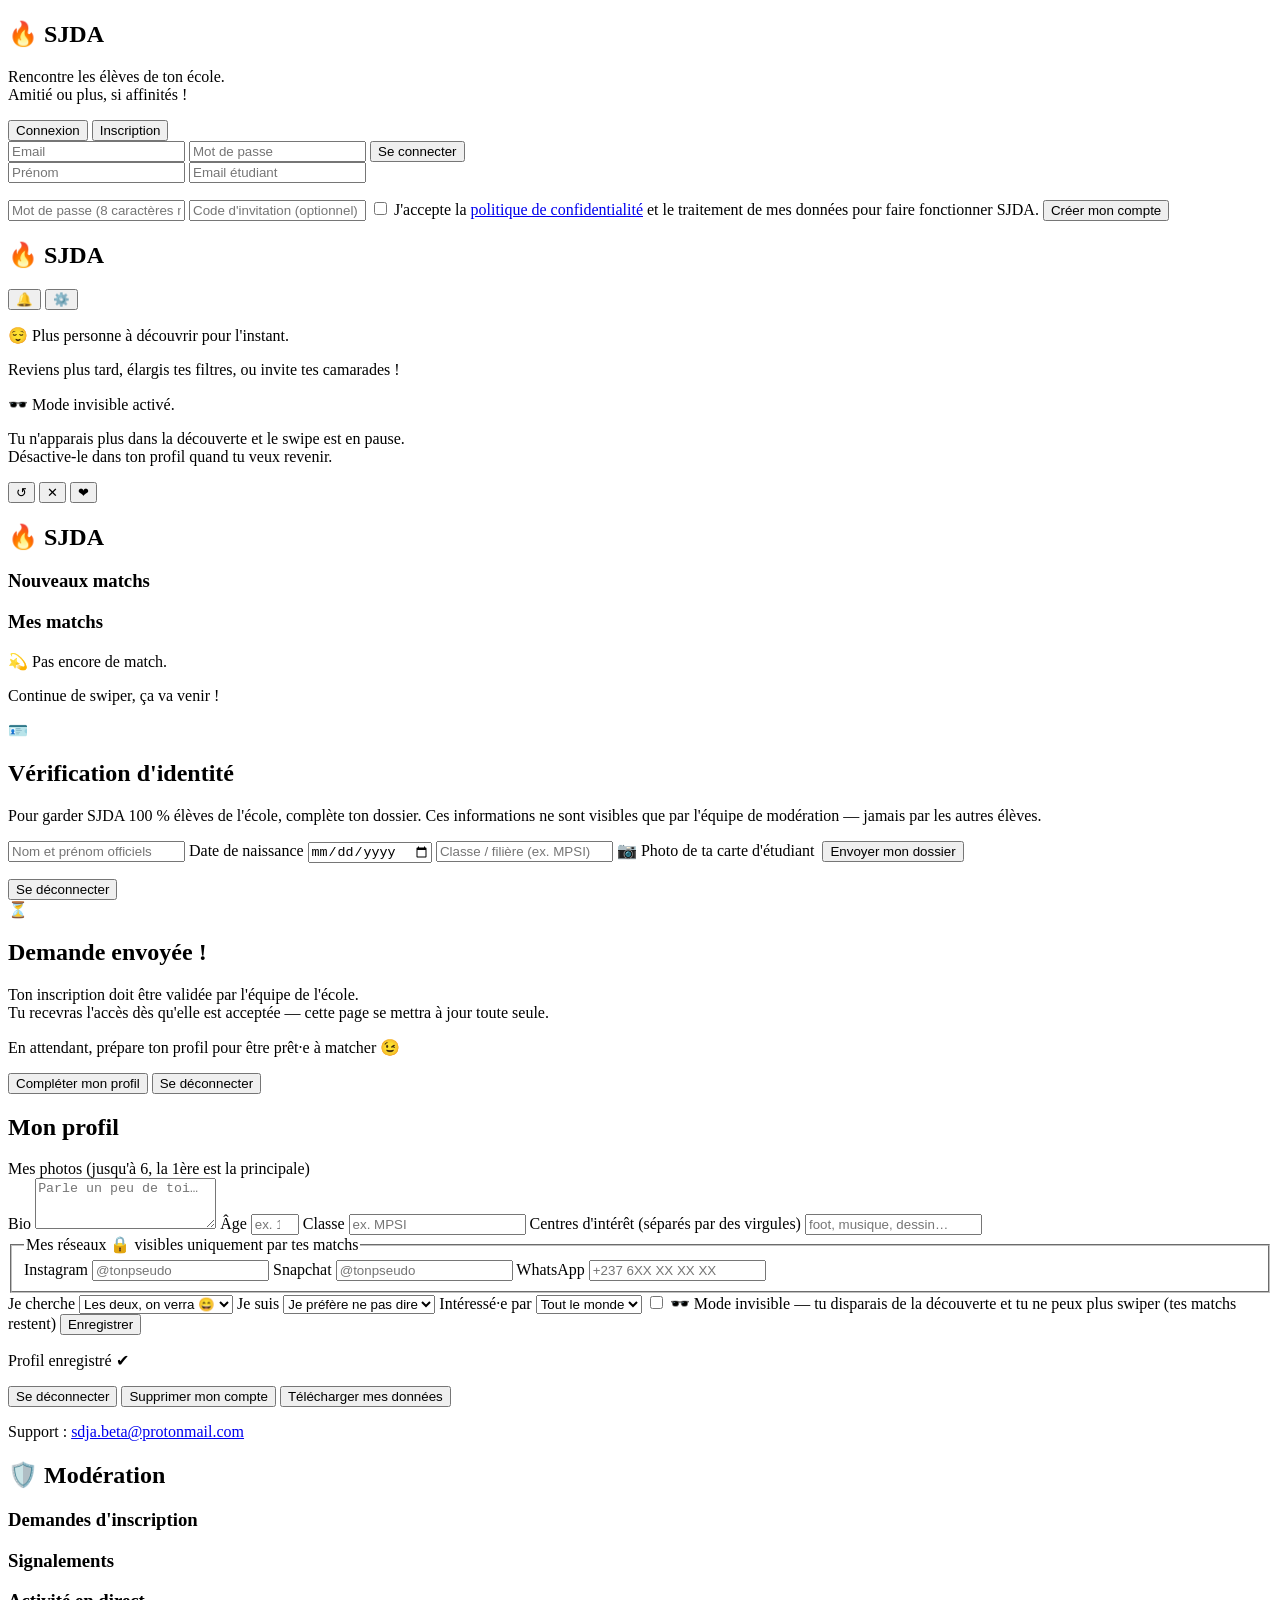
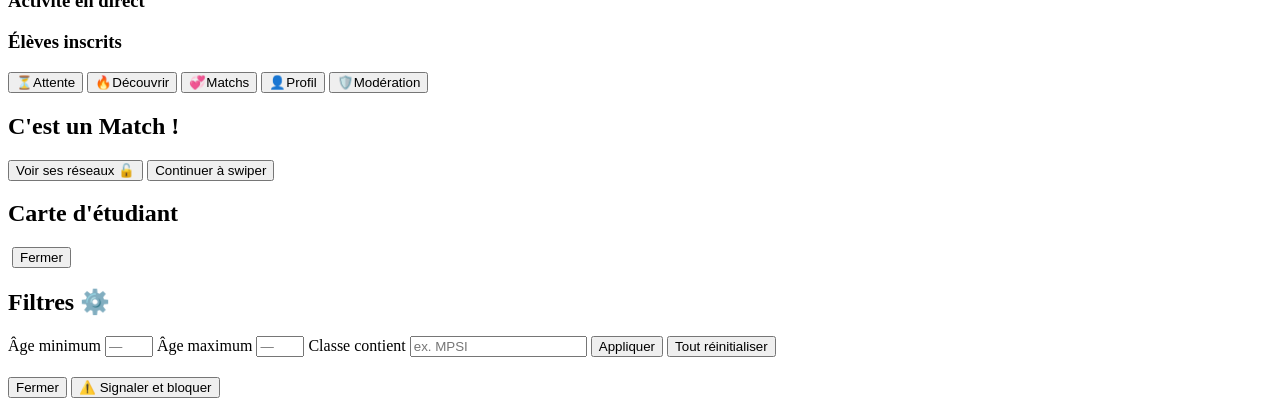
==== frontend/index.html @ 1da36e99 "feat: add GDPR privacy controls and support contact Co-authored-by: Copilot App <223556219+Copilot@u" ====
<!DOCTYPE html>
<html lang="fr">
<head>
  <meta charset="UTF-8">
  <meta name="viewport" content="width=device-width, initial-scale=1, viewport-fit=cover">
  <meta name="theme-color" content="#107EC2">
  <title>SJDA — Rencontres à l'école</title>
  <link rel="manifest" href="/manifest.json">
  <link rel="icon" href="/static/icons/icon-192.png">
  <link rel="apple-touch-icon" href="/static/icons/icon-192.png">
  <link rel="stylesheet" href="/static/style.css">
</head>
<body>
  <div id="app">
    <!-- ================= AUTH ================= -->
    <section id="view-auth" class="view">
      <div class="auth-card">
        <h1 class="logo">🔥 SJDA</h1>
        <p class="tagline">Rencontre les élèves de ton école.<br>Amitié ou plus, si affinités&nbsp;!</p>

        <div class="tabs">
          <button id="tab-login" class="tab active">Connexion</button>
          <button id="tab-register" class="tab">Inscription</button>
        </div>

        <form id="form-login" class="auth-form">
          <input type="email" id="login-email" placeholder="Email" required autocomplete="email">
          <input type="password" id="login-password" placeholder="Mot de passe" required autocomplete="current-password">
          <button type="submit" class="btn-primary">Se connecter</button>
        </form>

        <form id="form-register" class="auth-form hidden">
          <input type="text" id="reg-name" placeholder="Prénom" required minlength="2" autocomplete="given-name">
          <input type="email" id="reg-email" placeholder="Email étudiant" required autocomplete="email">
          <p id="reg-hint" class="muted reg-hint"></p>
          <input type="password" id="reg-password" placeholder="Mot de passe (8 caractères min.)" required minlength="8" autocomplete="new-password">
          <input type="text" id="reg-invite" placeholder="Code d'invitation (optionnel)">
          <label class="consent-line">
            <input type="checkbox" id="reg-consent" required>
            <span>J'accepte la <a href="/privacy" target="_blank" rel="noopener">politique de confidentialité</a>
            et le traitement de mes données pour faire fonctionner SJDA.</span>
          </label>
          <button type="submit" class="btn-primary">Créer mon compte</button>
        </form>

        <p id="auth-error" class="error hidden"></p>
      </div>
    </section>

    <!-- ================= SWIPE ================= -->
    <section id="view-discover" class="view hidden">
      <header class="topbar brand-bar">
        <h1 class="brand">🔥 SJDA</h1>
        <div class="topbar-actions">
          <button id="btn-push" class="icon-btn hidden" title="Activer les notifications">🔔</button>
          <button id="btn-filters" class="icon-btn" title="Filtres">⚙️</button>
        </div>
      </header>
      <div id="likes-banner" class="likes-banner hidden"></div>
      <div id="deck" class="deck"></div>
      <div id="deck-empty" class="empty hidden">
        <p>😌 Plus personne à découvrir pour l'instant.</p>
        <p class="muted">Reviens plus tard, élargis tes filtres, ou invite tes camarades&nbsp;!</p>
      </div>
      <div id="deck-invisible" class="empty hidden">
        <p>🕶️ Mode invisible activé.</p>
        <p class="muted">Tu n'apparais plus dans la découverte et le swipe est en pause.<br>
        Désactive-le dans ton profil quand tu veux revenir.</p>
      </div>
      <div class="swipe-actions">
        <button id="btn-rewind" class="round-btn sm rewind" title="Annuler le dernier swipe">↺</button>
        <button id="btn-pass" class="round-btn pass" title="Passer">✕</button>
        <button id="btn-like" class="round-btn like" title="J'aime">❤</button>
      </div>
    </section>

    <!-- ================= MATCHS ================= -->
    <section id="view-matches" class="view hidden">
      <header class="topbar brand-bar"><h1 class="brand">🔥 SJDA</h1></header>
      <div id="new-matches-wrap" class="new-matches-wrap hidden">
        <h3 class="section-label">Nouveaux matchs</h3>
        <div id="new-matches" class="new-matches"></div>
      </div>
      <h3 class="section-label">Mes matchs</h3>
      <ul id="matches-list" class="matches-list"></ul>
      <div id="matches-empty" class="empty hidden">
        <p>💫 Pas encore de match.</p>
        <p class="muted">Continue de swiper, ça va venir&nbsp;!</p>
      </div>
    </section>

    <!-- ================= KYI (vérification d'identité) ================= -->
    <section id="view-kyi" class="view hidden">
      <div class="waiting-card kyi-card">
        <div class="waiting-emoji">🪪</div>
        <h2>Vérification d'identité</h2>
        <p class="muted">Pour garder SJDA 100&nbsp;% élèves de l'école, complète
        ton dossier. Ces informations ne sont visibles que par l'équipe de
        modération — jamais par les autres élèves.</p>
        <form id="form-kyi" class="auth-form">
          <input type="text" id="k-fullname" placeholder="Nom et prénom officiels" required minlength="3" maxlength="120">
          <label class="filter-label">Date de naissance
            <input type="date" id="k-birthdate" required>
          </label>
          <input type="text" id="k-classe" placeholder="Classe / filière (ex. MPSI)" required maxlength="40">
          <label class="card-picker" id="card-picker">
            <span id="card-picker-text">📷 Photo de ta carte d'étudiant</span>
            <img id="card-preview" class="hidden" alt="">
            <input type="file" id="k-card" accept="image/jpeg,image/png,image/webp" hidden>
          </label>
          <button type="submit" class="btn-primary">Envoyer mon dossier</button>
          <p id="kyi-error" class="error hidden"></p>
        </form>
        <button id="btn-kyi-logout" class="btn-ghost">Se déconnecter</button>
      </div>
    </section>

    <!-- ================= ATTENTE DE VALIDATION ================= -->
    <section id="view-waiting" class="view hidden">
      <div class="waiting-card">
        <div class="waiting-emoji">⏳</div>
        <h2>Demande envoyée !</h2>
        <p>Ton inscription doit être validée par l'équipe de l'école.<br>
        Tu recevras l'accès dès qu'elle est acceptée — cette page se
        mettra à jour toute seule.</p>
        <p class="muted">En attendant, prépare ton profil pour être prêt·e à matcher 😉</p>
        <button id="btn-waiting-profile" class="btn-primary">Compléter mon profil</button>
        <button id="btn-waiting-logout" class="btn-ghost">Se déconnecter</button>
      </div>
    </section>

    <!-- ================= PROFIL ================= -->
    <section id="view-profile" class="view hidden">
      <header class="topbar"><h2>Mon profil</h2></header>
      <form id="form-profile" class="profile-form">
        <div>
          <div class="label-line">Mes photos <span class="muted">(jusqu'à 6, la 1ère est la principale)</span></div>
          <div id="photos-grid" class="photos-grid"></div>
          <input type="file" id="photo-input" accept="image/jpeg,image/png,image/webp" hidden>
        </div>

        <label>Bio
          <textarea id="p-bio" maxlength="500" rows="3" placeholder="Parle un peu de toi…"></textarea>
        </label>
        <label>Âge
          <input type="number" id="p-age" min="15" max="30" placeholder="ex. 19">
        </label>
        <label>Classe
          <input type="text" id="p-classe" maxlength="40" placeholder="ex. MPSI">
        </label>
        <label>Centres d'intérêt <span class="muted">(séparés par des virgules)</span>
          <input type="text" id="p-interests" placeholder="foot, musique, dessin…">
        </label>

        <fieldset class="socials-box">
          <legend>Mes réseaux 🔒 <span class="muted">visibles uniquement par tes matchs</span></legend>
          <label>Instagram
            <input type="text" id="p-instagram" maxlength="60" placeholder="@tonpseudo">
          </label>
          <label>Snapchat
            <input type="text" id="p-snapchat" maxlength="60" placeholder="@tonpseudo">
          </label>
          <label>WhatsApp
            <input type="tel" id="p-whatsapp" maxlength="25" placeholder="+237 6XX XX XX XX">
          </label>
        </fieldset>
        <label>Je cherche
          <select id="p-intent">
            <option value="amis">Des amis 🤝</option>
            <option value="couple">Une relation 💘</option>
            <option value="les_deux" selected>Les deux, on verra 😄</option>
          </select>
        </label>
        <label>Je suis
          <select id="p-gender">
            <option value="">Je préfère ne pas dire</option>
            <option value="fille">Une fille</option>
            <option value="garcon">Un garçon</option>
            <option value="autre">Autre</option>
          </select>
        </label>
        <label>Intéressé·e par
          <select id="p-seeking">
            <option value="tous" selected>Tout le monde</option>
            <option value="filles">Les filles</option>
            <option value="garcons">Les garçons</option>
          </select>
        </label>
        <label class="toggle-line">
          <input type="checkbox" id="p-invisible">
          <span>🕶️ Mode invisible <span class="muted">— tu disparais de la découverte
          et tu ne peux plus swiper (tes matchs restent)</span></span>
        </label>
        <button type="submit" class="btn-primary">Enregistrer</button>
        <p id="profile-saved" class="success hidden">Profil enregistré ✔</p>
        <button type="button" id="btn-logout" class="btn-ghost">Se déconnecter</button>
        <button type="button" id="btn-delete-account" class="btn-ghost danger-text">Supprimer mon compte</button>
        <button type="button" id="btn-export-account" class="btn-ghost">Télécharger mes données</button>
        <p class="muted support-line">Support : <a href="mailto:sdja.beta@protonmail.com">sdja.beta@protonmail.com</a></p>
      </form>
    </section>

    <!-- ================= ADMIN ================= -->
    <section id="view-admin" class="view hidden">
      <header class="topbar"><h2>🛡️ Modération</h2></header>
      <div class="admin-body">
        <div id="admin-stats" class="stats-grid"></div>

        <h3 class="admin-h3">Demandes d'inscription</h3>
        <div id="admin-pending"></div>

        <h3 class="admin-h3">Signalements</h3>
        <div id="admin-reports"></div>

        <h3 class="admin-h3">Activité en direct</h3>
        <ul id="admin-feed" class="admin-feed"></ul>

        <h3 class="admin-h3">Élèves inscrits</h3>
        <div id="admin-users"></div>
      </div>
    </section>

    <!-- ================= NAV ================= -->
    <nav id="navbar" class="navbar hidden">
      <button data-view="waiting" class="nav-btn hidden" id="nav-waiting">⏳<span>Attente</span></button>
      <button data-view="discover" class="nav-btn active" id="nav-discover">🔥<span>Découvrir</span></button>
      <button data-view="matches" class="nav-btn" id="nav-matches">💞<span>Matchs</span></button>
      <button data-view="profile" class="nav-btn">👤<span>Profil</span></button>
      <button data-view="admin" class="nav-btn hidden" id="nav-admin">🛡️<span>Modération</span></button>
    </nav>

    <!-- ================= MATCH POPUP ================= -->
    <div id="match-popup" class="match-popup match-screen hidden">
      <div class="match-screen-inner">
        <h2 class="match-title">C'est un Match&nbsp;!</h2>
        <div id="match-avatars" class="match-avatars"></div>
        <p id="match-popup-text"></p>
        <button id="btn-match-socials" class="btn-light">Voir ses réseaux 🔓</button>
        <button id="btn-match-close" class="btn-ghost-light">Continuer à swiper</button>
      </div>
    </div>

    <!-- ================= CARTE D'ÉTUDIANT (vue modo) ================= -->
    <div id="card-popup" class="match-popup hidden">
      <div class="match-popup-inner">
        <h2 id="card-popup-title">Carte d'étudiant</h2>
        <img id="card-popup-img" class="card-full" alt="">
        <button id="btn-card-close" class="btn-ghost">Fermer</button>
      </div>
    </div>

    <!-- ================= FILTRES DE DÉCOUVERTE ================= -->
    <div id="filter-popup" class="match-popup hidden">
      <div class="match-popup-inner">
        <h2>Filtres ⚙️</h2>
        <label class="filter-label">Âge minimum
          <input type="number" id="f-age-min" min="15" max="30" placeholder="—">
        </label>
        <label class="filter-label">Âge maximum
          <input type="number" id="f-age-max" min="15" max="30" placeholder="—">
        </label>
        <label class="filter-label">Classe contient
          <input type="text" id="f-classe" maxlength="40" placeholder="ex. MPSI">
        </label>
        <button id="btn-filters-apply" class="btn-primary">Appliquer</button>
        <button id="btn-filters-reset" class="btn-ghost">Tout réinitialiser</button>
      </div>
    </div>

    <!-- ================= FICHE MATCH (réseaux débloqués) ================= -->
    <div id="detail-popup" class="match-popup hidden">
      <div class="match-popup-inner detail-inner">
        <div id="detail-avatar-wrap"></div>
        <h2 id="detail-name"></h2>
        <p id="detail-sub" class="muted"></p>
        <p id="detail-bio"></p>
        <div id="detail-socials" class="socials-list"></div>
        <button id="btn-detail-close" class="btn-ghost">Fermer</button>
        <button id="btn-detail-report" class="btn-ghost danger-text">⚠️ Signaler et bloquer</button>
      </div>
    </div>
  </div>

  <script src="/static/app.js"></script>
</body>
</html>
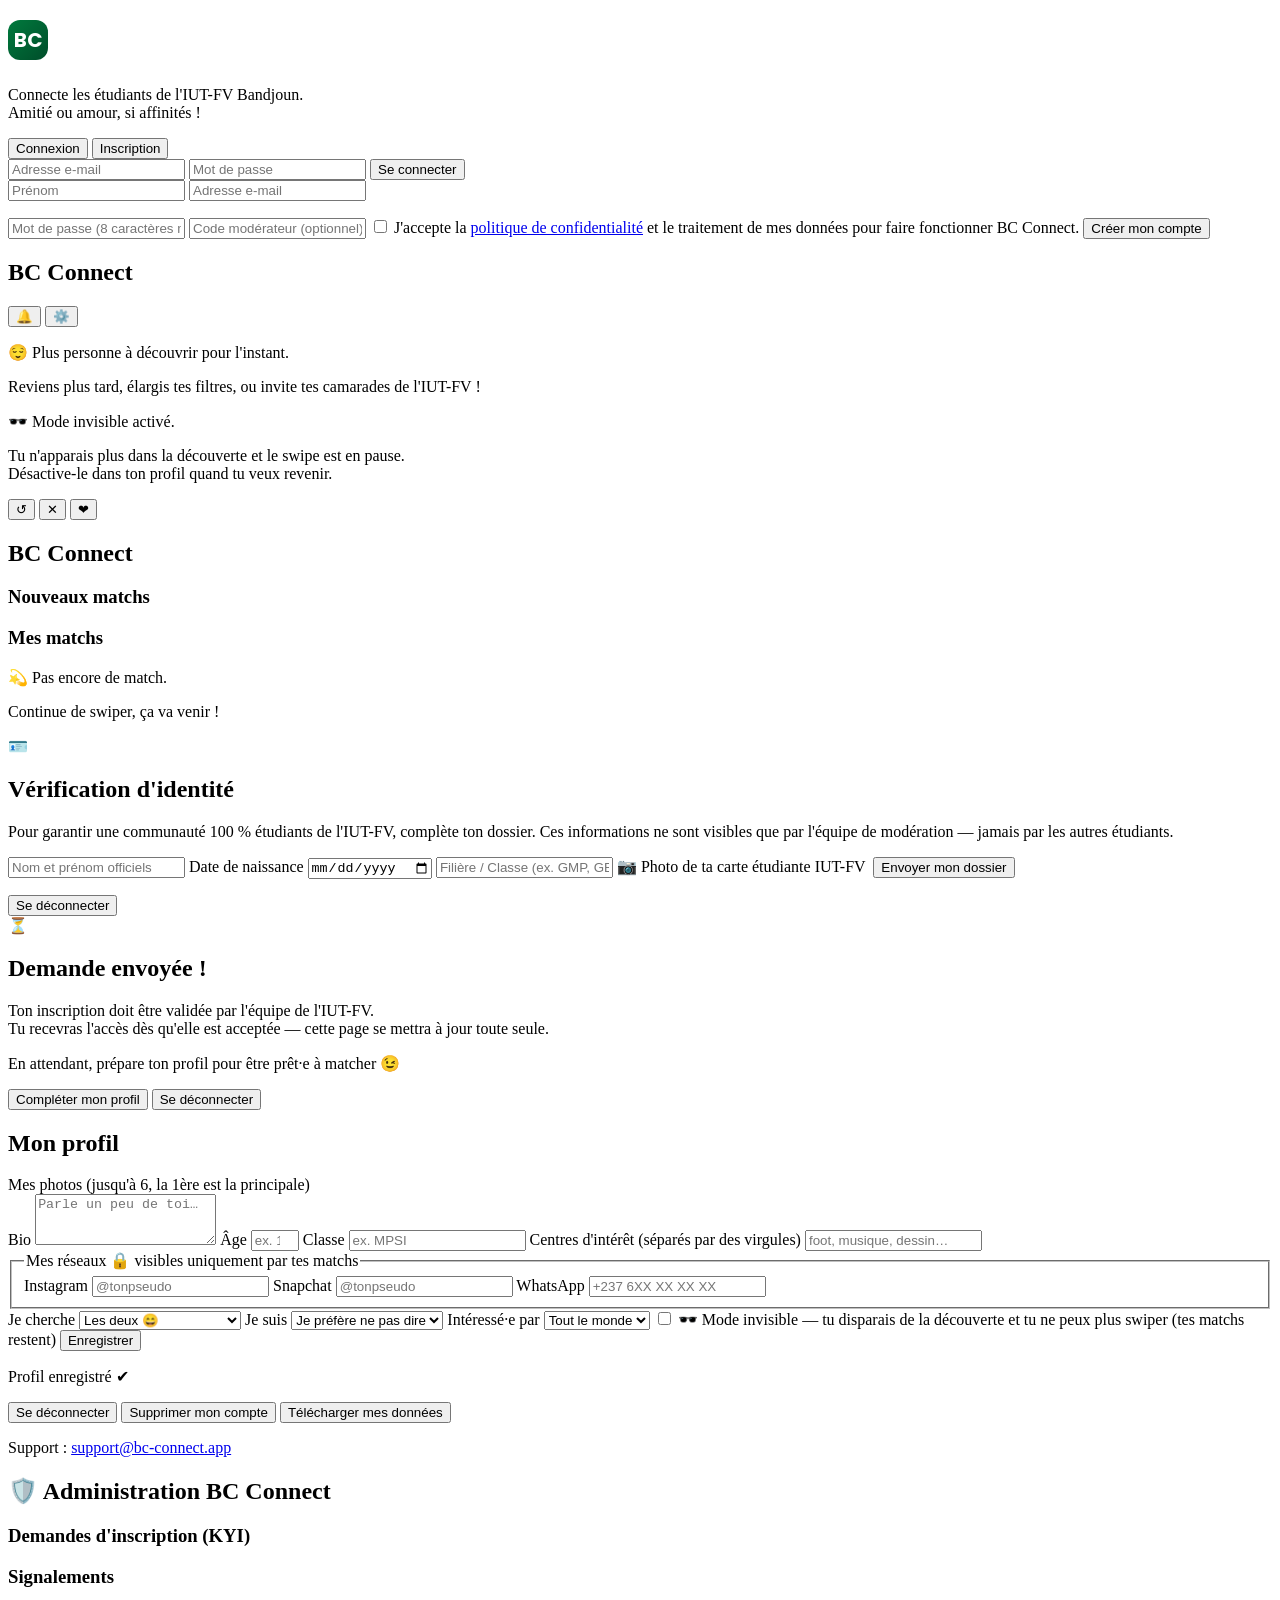
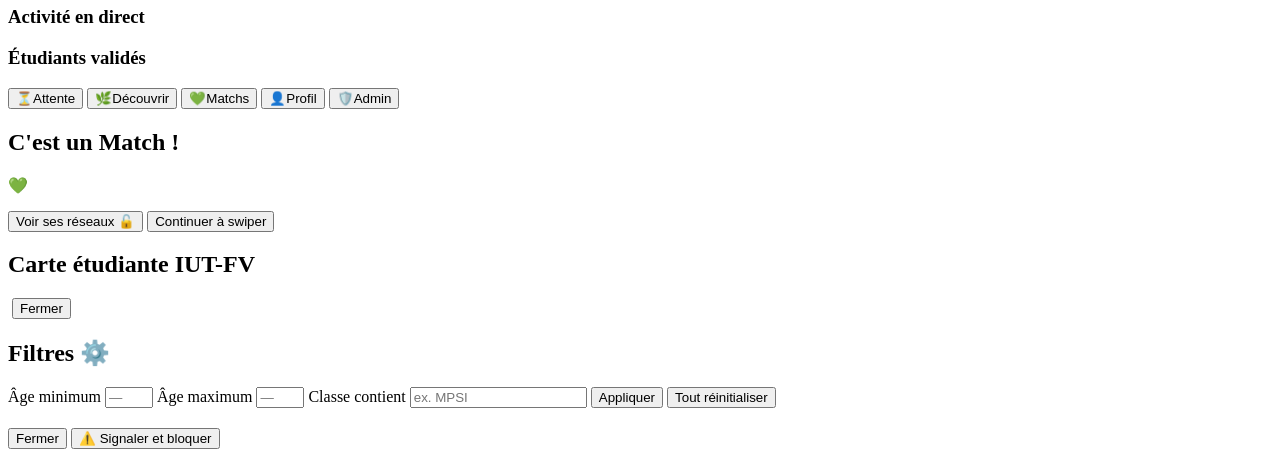
==== commit 96ba22d3: "feat: rebrand SJDA to BC Connect for IUT-FV Bandjoun Complete rebranding from SJDA (Saint Jean Datin" ====
--- a/frontend/index.html
+++ b/frontend/index.html
@@ -3,20 +3,34 @@
 <head>
   <meta charset="UTF-8">
   <meta name="viewport" content="width=device-width, initial-scale=1, viewport-fit=cover">
-  <meta name="theme-color" content="#107EC2">
-  <title>SJDA — Rencontres à l'école</title>
+  <meta name="theme-color" content="#007A3D">
+  <title>BC Connect — Rencontres IUT-FV Bandjoun</title>
   <link rel="manifest" href="/manifest.json">
   <link rel="icon" href="/static/icons/icon-192.png">
   <link rel="apple-touch-icon" href="/static/icons/icon-192.png">
   <link rel="stylesheet" href="/static/style.css">
+  <link rel="preconnect" href="https://fonts.googleapis.com">
+  <link rel="preconnect" href="https://fonts.gstatic.com" crossorigin>
+  <link href="https://fonts.googleapis.com/css2?family=Inter:wght@400;500;600;700&family=Poppins:wght@600;700&display=swap" rel="stylesheet">
 </head>
 <body>
   <div id="app">
     <!-- ================= AUTH ================= -->
     <section id="view-auth" class="view">
       <div class="auth-card">
-        <h1 class="logo">🔥 SJDA</h1>
-        <p class="tagline">Rencontre les élèves de ton école.<br>Amitié ou plus, si affinités&nbsp;!</p>
+        <h1 class="logo">
+          <svg width="40" height="40" viewBox="0 0 40 40" fill="none" xmlns="http://www.w3.org/2000/svg" aria-hidden="true">
+            <rect width="40" height="40" rx="12" fill="url(#grad)"/>
+            <text x="50%" y="54%" dominant-baseline="middle" text-anchor="middle" font-family="Poppins, system-ui, sans-serif" font-weight="700" font-size="20" fill="white">BC</text>
+            <defs>
+              <linearGradient id="grad" x1="0" y1="0" x2="40" y2="40" gradientUnits="userSpaceOnUse">
+                <stop offset="0%" stop-color="#007A3D"/>
+                <stop offset="100%" stop-color="#004D2A"/>
+              </linearGradient>
+            </defs>
+          </svg>
+        </h1>
+        <p class="tagline">Connecte les étudiants de l'IUT-FV Bandjoun.<br>Amitié ou amour, si affinités&nbsp;!</p>
 
         <div class="tabs">
           <button id="tab-login" class="tab active">Connexion</button>
@@ -24,21 +38,21 @@
         </div>
 
         <form id="form-login" class="auth-form">
-          <input type="email" id="login-email" placeholder="Email" required autocomplete="email">
+          <input type="email" id="login-email" placeholder="Adresse e-mail" required autocomplete="email">
           <input type="password" id="login-password" placeholder="Mot de passe" required autocomplete="current-password">
           <button type="submit" class="btn-primary">Se connecter</button>
         </form>
 
         <form id="form-register" class="auth-form hidden">
           <input type="text" id="reg-name" placeholder="Prénom" required minlength="2" autocomplete="given-name">
-          <input type="email" id="reg-email" placeholder="Email étudiant" required autocomplete="email">
+          <input type="email" id="reg-email" placeholder="Adresse e-mail" required autocomplete="email">
           <p id="reg-hint" class="muted reg-hint"></p>
           <input type="password" id="reg-password" placeholder="Mot de passe (8 caractères min.)" required minlength="8" autocomplete="new-password">
-          <input type="text" id="reg-invite" placeholder="Code d'invitation (optionnel)">
+          <input type="text" id="reg-invite" placeholder="Code modérateur (optionnel)">
           <label class="consent-line">
             <input type="checkbox" id="reg-consent" required>
             <span>J'accepte la <a href="/privacy" target="_blank" rel="noopener">politique de confidentialité</a>
-            et le traitement de mes données pour faire fonctionner SJDA.</span>
+            et le traitement de mes données pour faire fonctionner BC Connect.</span>
           </label>
           <button type="submit" class="btn-primary">Créer mon compte</button>
         </form>
@@ -50,7 +64,7 @@
     <!-- ================= SWIPE ================= -->
     <section id="view-discover" class="view hidden">
       <header class="topbar brand-bar">
-        <h1 class="brand">🔥 SJDA</h1>
+        <h1 class="brand">BC Connect</h1>
         <div class="topbar-actions">
           <button id="btn-push" class="icon-btn hidden" title="Activer les notifications">🔔</button>
           <button id="btn-filters" class="icon-btn" title="Filtres">⚙️</button>
@@ -60,7 +74,7 @@
       <div id="deck" class="deck"></div>
       <div id="deck-empty" class="empty hidden">
         <p>😌 Plus personne à découvrir pour l'instant.</p>
-        <p class="muted">Reviens plus tard, élargis tes filtres, ou invite tes camarades&nbsp;!</p>
+        <p class="muted">Reviens plus tard, élargis tes filtres, ou invite tes camarades de l'IUT-FV&nbsp;!</p>
       </div>
       <div id="deck-invisible" class="empty hidden">
         <p>🕶️ Mode invisible activé.</p>
@@ -76,7 +90,7 @@
 
     <!-- ================= MATCHS ================= -->
     <section id="view-matches" class="view hidden">
-      <header class="topbar brand-bar"><h1 class="brand">🔥 SJDA</h1></header>
+      <header class="topbar brand-bar"><h1 class="brand">BC Connect</h1></header>
       <div id="new-matches-wrap" class="new-matches-wrap hidden">
         <h3 class="section-label">Nouveaux matchs</h3>
         <div id="new-matches" class="new-matches"></div>
@@ -94,17 +108,17 @@
       <div class="waiting-card kyi-card">
         <div class="waiting-emoji">🪪</div>
         <h2>Vérification d'identité</h2>
-        <p class="muted">Pour garder SJDA 100&nbsp;% élèves de l'école, complète
+        <p class="muted">Pour garantir une communauté 100&nbsp;% étudiants de l'IUT-FV, complète
         ton dossier. Ces informations ne sont visibles que par l'équipe de
-        modération — jamais par les autres élèves.</p>
+        modération — jamais par les autres étudiants.</p>
         <form id="form-kyi" class="auth-form">
           <input type="text" id="k-fullname" placeholder="Nom et prénom officiels" required minlength="3" maxlength="120">
           <label class="filter-label">Date de naissance
             <input type="date" id="k-birthdate" required>
           </label>
-          <input type="text" id="k-classe" placeholder="Classe / filière (ex. MPSI)" required maxlength="40">
+          <input type="text" id="k-classe" placeholder="Filière / Classe (ex. GMP, GEII, TC, GEA...)" required maxlength="40">
           <label class="card-picker" id="card-picker">
-            <span id="card-picker-text">📷 Photo de ta carte d'étudiant</span>
+            <span id="card-picker-text">📷 Photo de ta carte étudiante IUT-FV</span>
             <img id="card-preview" class="hidden" alt="">
             <input type="file" id="k-card" accept="image/jpeg,image/png,image/webp" hidden>
           </label>
@@ -120,7 +134,7 @@
       <div class="waiting-card">
         <div class="waiting-emoji">⏳</div>
         <h2>Demande envoyée !</h2>
-        <p>Ton inscription doit être validée par l'équipe de l'école.<br>
+        <p>Ton inscription doit être validée par l'équipe de l'IUT-FV.<br>
         Tu recevras l'accès dès qu'elle est acceptée — cette page se
         mettra à jour toute seule.</p>
         <p class="muted">En attendant, prépare ton profil pour être prêt·e à matcher 😉</p>
@@ -166,10 +180,11 @@
         </fieldset>
         <label>Je cherche
           <select id="p-intent">
-            <option value="amis">Des amis 🤝</option>
-            <option value="couple">Une relation 💘</option>
-            <option value="les_deux" selected>Les deux, on verra 😄</option>
+            <option value="amis">Amitié 🤝</option>
+            <option value="couple">Relation amoureuse 💘</option>
+            <option value="les_deux" selected>Les deux 😄</option>
           </select>
+          <span class="muted" id="intent-hint" style="display:none; font-size: 0.8rem;">La relation amoureuse est réservée aux 18 ans et plus.</span>
         </label>
         <label>Je suis
           <select id="p-gender">
@@ -196,17 +211,17 @@
         <button type="button" id="btn-logout" class="btn-ghost">Se déconnecter</button>
         <button type="button" id="btn-delete-account" class="btn-ghost danger-text">Supprimer mon compte</button>
         <button type="button" id="btn-export-account" class="btn-ghost">Télécharger mes données</button>
-        <p class="muted support-line">Support : <a href="mailto:sdja.beta@protonmail.com">sdja.beta@protonmail.com</a></p>
+        <p class="muted support-line">Support : <a href="mailto:support@bc-connect.app">support@bc-connect.app</a></p>
       </form>
     </section>
 
     <!-- ================= ADMIN ================= -->
     <section id="view-admin" class="view hidden">
-      <header class="topbar"><h2>🛡️ Modération</h2></header>
+      <header class="topbar"><h2>🛡️ Administration BC Connect</h2></header>
       <div class="admin-body">
         <div id="admin-stats" class="stats-grid"></div>
 
-        <h3 class="admin-h3">Demandes d'inscription</h3>
+        <h3 class="admin-h3">Demandes d'inscription (KYI)</h3>
         <div id="admin-pending"></div>
 
         <h3 class="admin-h3">Signalements</h3>
@@ -215,7 +230,7 @@
         <h3 class="admin-h3">Activité en direct</h3>
         <ul id="admin-feed" class="admin-feed"></ul>
 
-        <h3 class="admin-h3">Élèves inscrits</h3>
+        <h3 class="admin-h3">Étudiants validés</h3>
         <div id="admin-users"></div>
       </div>
     </section>
@@ -223,27 +238,28 @@
     <!-- ================= NAV ================= -->
     <nav id="navbar" class="navbar hidden">
       <button data-view="waiting" class="nav-btn hidden" id="nav-waiting">⏳<span>Attente</span></button>
-      <button data-view="discover" class="nav-btn active" id="nav-discover">🔥<span>Découvrir</span></button>
-      <button data-view="matches" class="nav-btn" id="nav-matches">💞<span>Matchs</span></button>
+      <button data-view="discover" class="nav-btn active" id="nav-discover">🌿<span>Découvrir</span></button>
+      <button data-view="matches" class="nav-btn" id="nav-matches">💚<span>Matchs</span></button>
       <button data-view="profile" class="nav-btn">👤<span>Profil</span></button>
-      <button data-view="admin" class="nav-btn hidden" id="nav-admin">🛡️<span>Modération</span></button>
+      <button data-view="admin" class="nav-btn hidden" id="nav-admin">🛡️<span>Admin</span></button>
     </nav>
 
     <!-- ================= MATCH POPUP ================= -->
-    <div id="match-popup" class="match-popup match-screen hidden">
+    <div id="match-popup" class="match-popup hidden">
       <div class="match-screen-inner">
         <h2 class="match-title">C'est un Match&nbsp;!</h2>
+        <div class="match-heart">💚</div>
         <div id="match-avatars" class="match-avatars"></div>
-        <p id="match-popup-text"></p>
+        <p id="match-popup-text" class="match-subtitle"></p>
         <button id="btn-match-socials" class="btn-light">Voir ses réseaux 🔓</button>
         <button id="btn-match-close" class="btn-ghost-light">Continuer à swiper</button>
       </div>
     </div>
 
-    <!-- ================= CARTE D'ÉTUDIANT (vue modo) ================= -->
+    <!-- ================= CARTE ÉTUDIANTE (vue admin) ================= -->
     <div id="card-popup" class="match-popup hidden">
       <div class="match-popup-inner">
-        <h2 id="card-popup-title">Carte d'étudiant</h2>
+        <h2 id="card-popup-title">Carte étudiante IUT-FV</h2>
         <img id="card-popup-img" class="card-full" alt="">
         <button id="btn-card-close" class="btn-ghost">Fermer</button>
       </div>
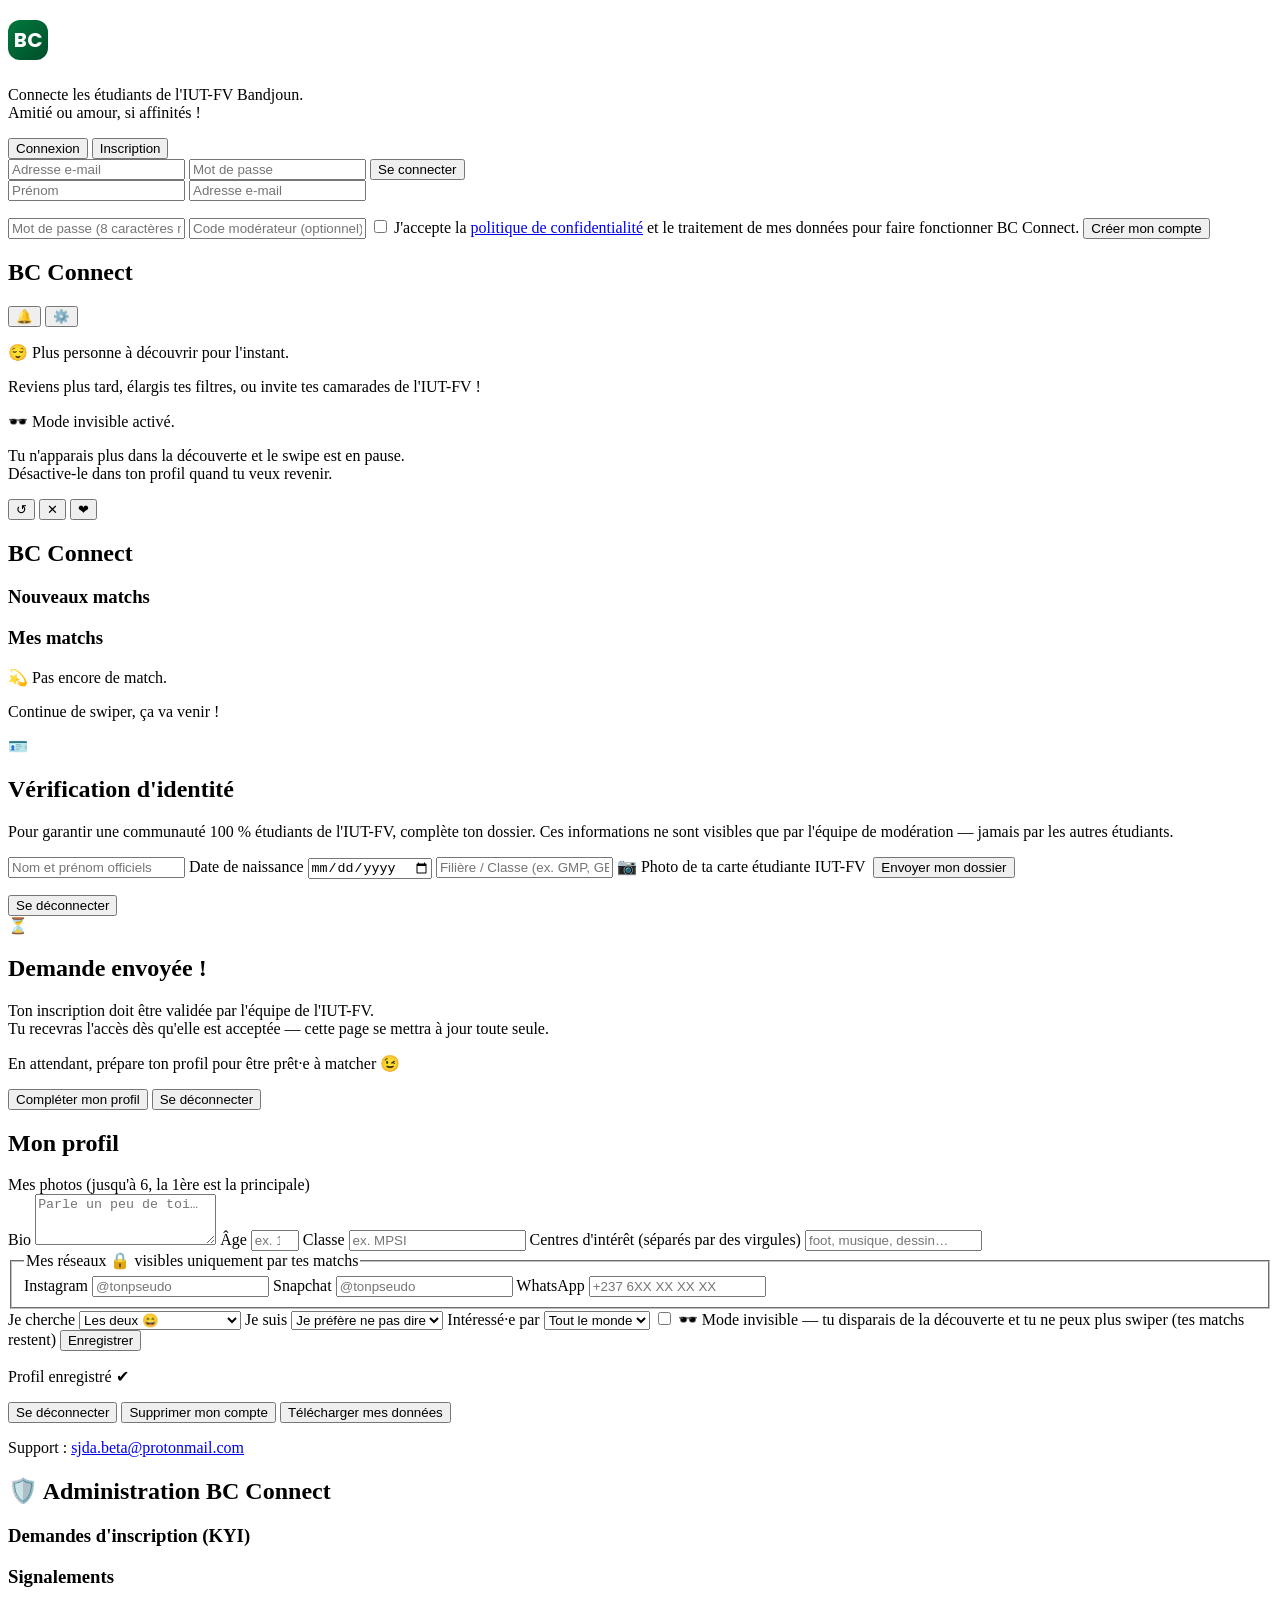
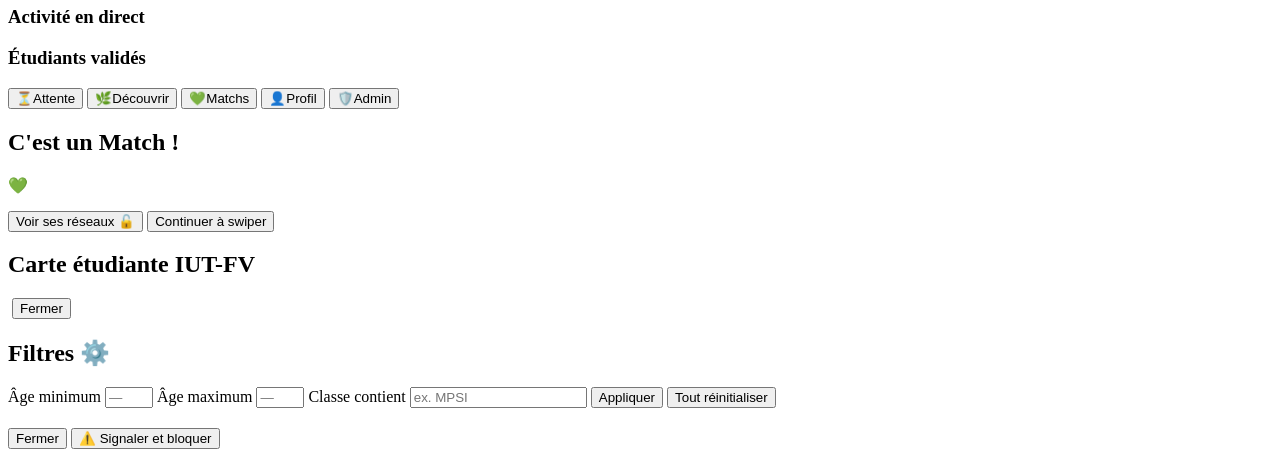
==== commit 954b352c: "fix: corriger l'adresse email de support Remplace support@bc-connect.app par sjda.beta@protonmail.co" ====
--- a/frontend/index.html
+++ b/frontend/index.html
@@ -211,7 +211,7 @@
         <button type="button" id="btn-logout" class="btn-ghost">Se déconnecter</button>
         <button type="button" id="btn-delete-account" class="btn-ghost danger-text">Supprimer mon compte</button>
         <button type="button" id="btn-export-account" class="btn-ghost">Télécharger mes données</button>
-        <p class="muted support-line">Support : <a href="mailto:support@bc-connect.app">support@bc-connect.app</a></p>
+        <p class="muted support-line">Support : <a href="mailto:sjda.beta@protonmail.com">sjda.beta@protonmail.com</a></p>
       </form>
     </section>
 
